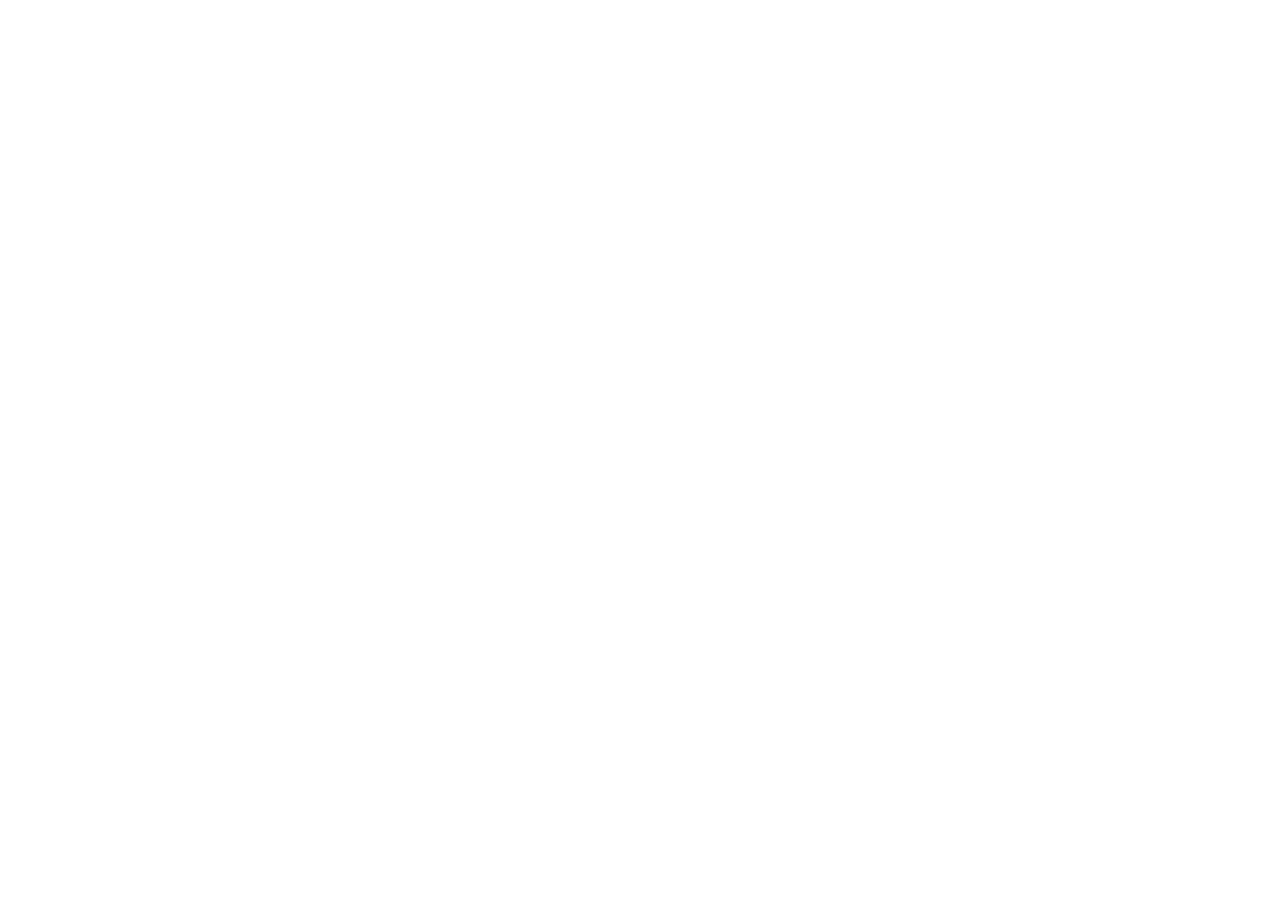
==== mod2-solution/index.html @ 7af156c2 "include css file in index and add styles" ====
<!DOCTYPE html>
<html>
    <head>
        <meta charset="utf-8">
        <title>Module 2 Assignment</title>
        <link rel="stylesheet" href="css/styles.css">
    </head>
    <body>
    </body>
</html>
---- mod2-solution/css/styles.css ----
* {
  box-sizing: border-box;
}

.row {
  width: 100%;
}

@media (min-width: 1200px) {
  .col-lg-1, .col-lg-2, .col-lg-3, .col-lg-4, .col-lg-5, .col-lg-6, .col-lg-7, .col-lg-8, .col-lg-9, .col-lg-10, .col-lg-11, .col-lg-12 {
    float: left;
    border: 1px solid green;
  }
  .col-lg-1 {
    width: 8.33%;
  }
  .col-lg-2 {
    width: 16.66%;
  }
  .col-lg-3 {
    width: 25%;
  }
  .col-lg-4 {
    width: 33.33%;
  }
  .col-lg-5 {
    width: 41.66%;
  }
  .col-lg-6 {
    width: 50%;
  }
  .col-lg-7 {
    width: 58.33%;
  }
  .col-lg-8 {
    width: 66.66%;
  }
  .col-lg-9 {
    width: 74.99%;
  }
  .col-lg-10 {
    width: 83.33%;
  }
  .col-lg-11 {
    width: 91.66%;
  }
  .col-lg-12 {
    width: 100%;
  }
}
/********** Medium devices only **********/
@media (min-width: 950px) and (max-width: 1199px) {
  .col-md-1, .col-md-2, .col-md-3, .col-md-4, .col-md-5, .col-md-6, .col-md-7, .col-md-8, .col-md-9, .col-md-10, .col-md-11, .col-md-12 {
    float: left;
    border: 1px solid green;
  }
  .col-md-1 {
    width: 8.33%;
  }
  .col-md-2 {
    width: 16.66%;
  }
  .col-md-3 {
    width: 25%;
  }
  .col-md-4 {
    width: 33.33%;
  }
  .col-md-5 {
    width: 41.66%;
  }
  .col-md-6 {
    width: 50%;
  }
  .col-md-7 {
    width: 58.33%;
  }
  .col-md-8 {
    width: 66.66%;
  }
  .col-md-9 {
    width: 74.99%;
  }
  .col-md-10 {
    width: 83.33%;
  }
  .col-md-11 {
    width: 91.66%;
  }
  .col-md-12 {
    width: 100%;
  }
}
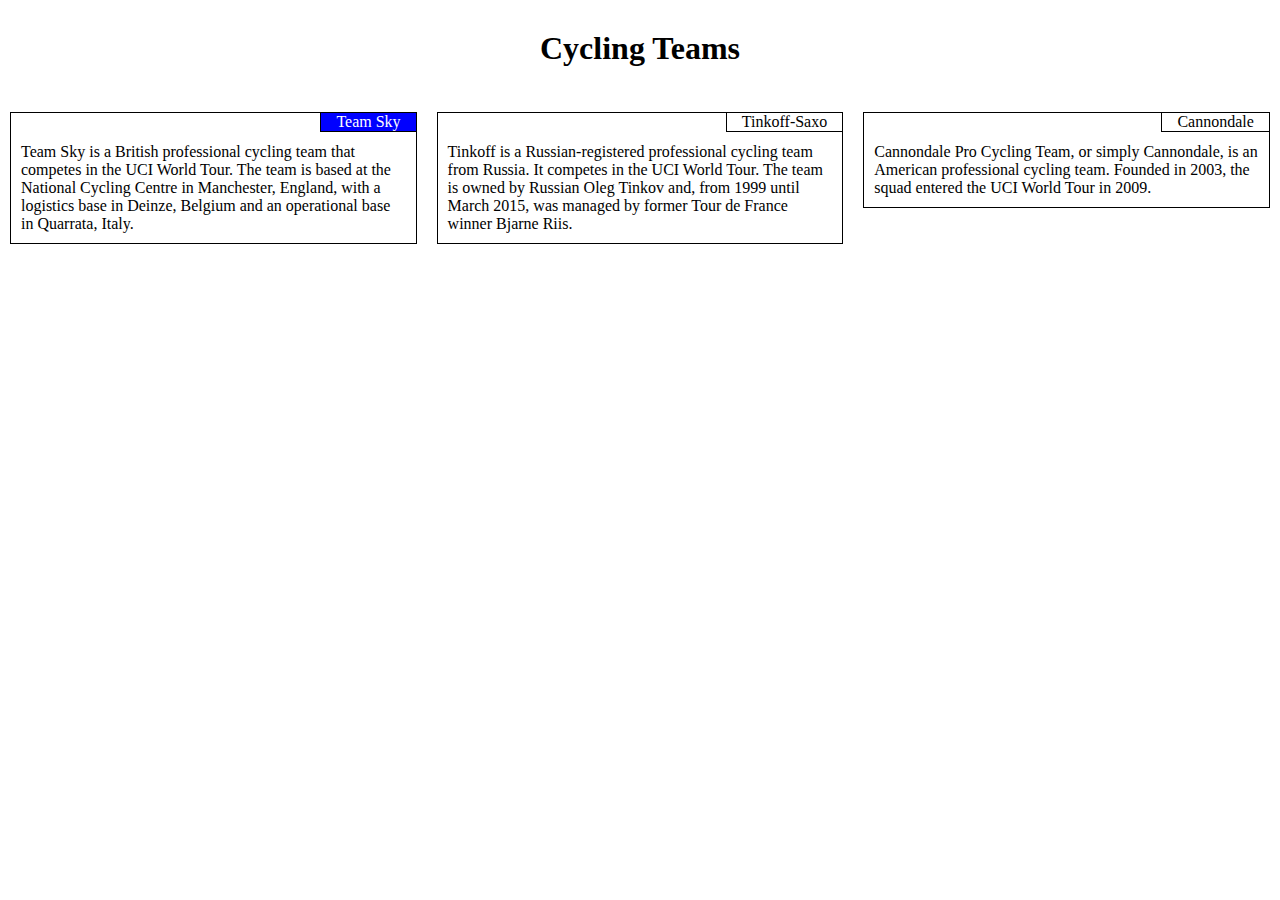
==== commit 52f27397: "add changes to styling" ====
--- a/mod2-solution/index.html
+++ b/mod2-solution/index.html
@@ -2,9 +2,40 @@
 <html>
     <head>
         <meta charset="utf-8">
-        <title>Module 2 Assignment</title>
+        <title>Cycling teams</title>
         <link rel="stylesheet" href="css/styles.css">
     </head>
     <body>
+        <h1>Cycling Teams</h1>
+        <div class="row">
+            <div class="col-lg-4 col-md-6 col-xs-12">
+                <div class="col-content">
+                    <p id="section-one-title" class="section-title">Team Sky</p>
+                    <p id="section-one-content" class="section-content">
+                        Team Sky is a British professional cycling team that competes in the UCI World Tour. 
+                        The team is based at the National Cycling Centre in Manchester, England, with a logistics base in Deinze, Belgium and an operational base in Quarrata, Italy.
+                    </p>
+                </div>
+            </div>
+            <div class="col-lg-4 col-md-6 col-xs-12">
+                <div class="col-content">
+                    <p class="section-title">Tinkoff-Saxo</p>
+                    <p class="section-content">
+                        Tinkoff is a Russian-registered professional cycling team from Russia. 
+                        It competes in the UCI World Tour. 
+                        The team is owned by Russian Oleg Tinkov and, from 1999 until March 2015, was managed by former Tour de France winner Bjarne Riis.
+                    </p>
+                </div>
+            </div>
+            <div class="col-lg-4 col-md-12 col-xs-12">
+                <div class="col-content">
+                    <p class="section-title">Cannondale</p>
+                    <p class="section-content">
+                        Cannondale Pro Cycling Team, or simply Cannondale, is an American professional cycling team. 
+                        Founded in 2003, the squad entered the UCI World Tour in 2009.
+                    </p>
+                </div>
+            </div>
+        </div>        
     </body>
 </html>
--- a/mod2-solution/css/styles.css
+++ b/mod2-solution/css/styles.css
@@ -1,93 +1,173 @@
 * {
-  box-sizing: border-box;
+    box-sizing: border-box;
+    margin: 0px;
+    padding: 0px;
+}
+
+h1 {
+    text-align: center;
+    padding-bottom: 30px;
+    padding-top: 30px;
 }
 
 .row {
-  width: 100%;
+    width: 100%;
 }
 
-@media (min-width: 1200px) {
-  .col-lg-1, .col-lg-2, .col-lg-3, .col-lg-4, .col-lg-5, .col-lg-6, .col-lg-7, .col-lg-8, .col-lg-9, .col-lg-10, .col-lg-11, .col-lg-12 {
-    float: left;
-    border: 1px solid green;
-  }
-  .col-lg-1 {
-    width: 8.33%;
-  }
-  .col-lg-2 {
-    width: 16.66%;
-  }
-  .col-lg-3 {
-    width: 25%;
-  }
-  .col-lg-4 {
-    width: 33.33%;
-  }
-  .col-lg-5 {
-    width: 41.66%;
-  }
-  .col-lg-6 {
-    width: 50%;
-  }
-  .col-lg-7 {
-    width: 58.33%;
-  }
-  .col-lg-8 {
-    width: 66.66%;
-  }
-  .col-lg-9 {
-    width: 74.99%;
-  }
-  .col-lg-10 {
-    width: 83.33%;
-  }
-  .col-lg-11 {
-    width: 91.66%;
-  }
-  .col-lg-12 {
-    width: 100%;
-  }
+.col-content {
+    position: relative;
+    margin: 10px; 
+    border: 1px solid black;
+    padding: 10px;
 }
-/********** Medium devices only **********/
-@media (min-width: 950px) and (max-width: 1199px) {
-  .col-md-1, .col-md-2, .col-md-3, .col-md-4, .col-md-5, .col-md-6, .col-md-7, .col-md-8, .col-md-9, .col-md-10, .col-md-11, .col-md-12 {
-    float: left;
-    border: 1px solid green;
-  }
-  .col-md-1 {
-    width: 8.33%;
-  }
-  .col-md-2 {
-    width: 16.66%;
-  }
-  .col-md-3 {
-    width: 25%;
-  }
-  .col-md-4 {
-    width: 33.33%;
-  }
-  .col-md-5 {
-    width: 41.66%;
-  }
-  .col-md-6 {
-    width: 50%;
-  }
-  .col-md-7 {
-    width: 58.33%;
-  }
-  .col-md-8 {
-    width: 66.66%;
-  }
-  .col-md-9 {
-    width: 74.99%;
-  }
-  .col-md-10 {
-    width: 83.33%;
-  }
-  .col-md-11 {
-    width: 91.66%;
-  }
-  .col-md-12 {
-    width: 100%;
-  }
+
+.section-title {
+    position: absolute; 
+    top: 0px; 
+    right: 0px;
+    padding-right: 15px;
+    padding-left: 15px;
+    border-bottom: 1px solid black;
+    border-left: 1px solid black;
+}
+
+.section-content {
+    margin-top: 20px;
+}
+
+#section-one-title {
+    background-color: blue;
+    color: white;
+}
+
+/********** Desktop **********/
+@media (min-width: 992px) {
+    .col-lg-1, .col-lg-2, .col-lg-3, .col-lg-4, .col-lg-5, .col-lg-6, .col-lg-7, .col-lg-8, .col-lg-9, .col-lg-10, .col-lg-11, .col-lg-12 {
+        float: left;
+        margin-top: 5px;
+    }
+    .col-lg-1 {
+        width: 8.33%;
+    }
+    .col-lg-2 {
+        width: 16.66%;
+    }
+    .col-lg-3 {
+        width: 25%;
+    }
+    .col-lg-4 {
+        width: 33.33%;
+    }
+    .col-lg-5 {
+        width: 41.66%;
+    }
+    .col-lg-6 {
+        width: 50%;
+    }
+    .col-lg-7 {
+        width: 58.33%;
+    }
+    .col-lg-8 {
+        width: 66.66%;
+    }
+    .col-lg-9 {
+        width: 74.99%;
+    }
+    .col-lg-10 {
+        width: 83.33%;
+    }
+    .col-lg-11 {
+        width: 91.66%;
+    }
+    .col-lg-12 {
+        width: 100%;
+    }
+}
+
+/********** Tablet **********/
+@media (min-width: 768px) and (max-width: 991px) {
+    .col-md-1, .col-md-2, .col-md-3, .col-md-4, .col-md-5, .col-md-6, .col-md-7, .col-md-8, .col-md-9, .col-md-10, .col-md-11, .col-md-12 {
+        float: left;
+        margin-top: 5px;
+    }
+    .col-md-1 {
+        width: 8.33%;
+    }
+    .col-md-2 {
+        width: 16.66%;
+    }
+    .col-md-3 {
+        width: 25%;
+    }
+    .col-md-4 {
+        width: 33.33%;
+    }
+    .col-md-5 {
+        width: 41.66%;
+    }
+    .col-md-6 {
+        width: 50%;
+    }
+    .col-md-7 {
+        width: 58.33%;
+    }
+    .col-md-8 {
+        width: 66.66%;
+    }
+    .col-md-9 {
+        width: 74.99%;
+    }
+    .col-md-10 {
+        width: 83.33%;
+    }
+    .col-md-11 {
+        width: 91.66%;
+    }
+    .col-md-12 {
+        width: 100%;
+    }
+}
+
+/********** Mobile **********/
+@media (max-width: 767px) {
+    .col-xs-1, .col-xs-2, .col-xs-3, .col-xs-4, .col-xs-5, .col-xs-6, .col-xs-7, .col-xs-8, .col-xs-9, .col-xs-10, .col-xs-11, .col-xs-12 {
+        float: left;
+        margin-top: 5px;
+    }
+    .col-xs-1 {
+        width: 8.33%;
+    }
+    .col-xs-2 {
+        width: 16.66%;
+    }
+    .col-xs-3 {
+        width: 25%;
+    }
+    .col-xs-4 {
+        width: 33.33%;
+    }
+    .col-xs-5 {
+        width: 41.66%;
+    }
+    .col-xs-6 {
+        width: 50%;
+    }
+    .col-xs-7 {
+        width: 58.33%;
+    }
+    .col-xs-8 {
+        width: 66.66%;
+    }
+    .col-xs-9 {
+        width: 74.99%;
+    }
+    .col-xs-10 {
+        width: 83.33%;
+    }
+    .col-xs-11 {
+        width: 91.66%;
+    }
+    .col-xs-12 {
+        width: 100%;
+    }    
 }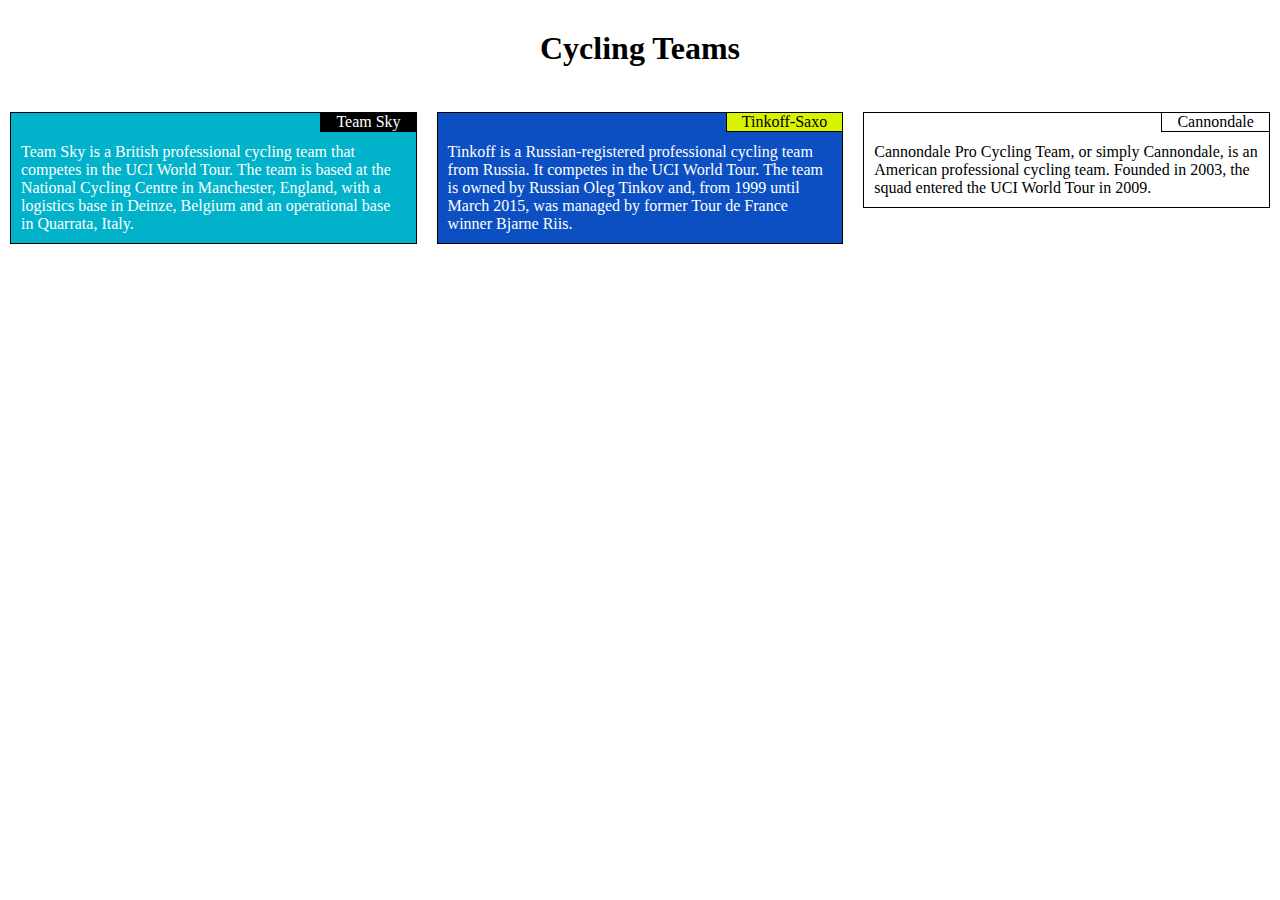
==== commit e1c5d996: "add viewport and color to sections" ====
--- a/mod2-solution/index.html
+++ b/mod2-solution/index.html
@@ -2,6 +2,7 @@
 <html>
     <head>
         <meta charset="utf-8">
+        <meta name="viewport" content="width=device-width, initial-scale=1"> 
         <title>Cycling teams</title>
         <link rel="stylesheet" href="css/styles.css">
     </head>
@@ -9,17 +10,17 @@
         <h1>Cycling Teams</h1>
         <div class="row">
             <div class="col-lg-4 col-md-6 col-xs-12">
-                <div class="col-content">
+                <div id="section-one-content" class="col-content">
                     <p id="section-one-title" class="section-title">Team Sky</p>
-                    <p id="section-one-content" class="section-content">
+                    <p class="section-content">
                         Team Sky is a British professional cycling team that competes in the UCI World Tour. 
                         The team is based at the National Cycling Centre in Manchester, England, with a logistics base in Deinze, Belgium and an operational base in Quarrata, Italy.
                     </p>
                 </div>
             </div>
             <div class="col-lg-4 col-md-6 col-xs-12">
-                <div class="col-content">
-                    <p class="section-title">Tinkoff-Saxo</p>
+                <div id="section-two-content" class="col-content">
+                    <p id="section-two-title" class="section-title">Tinkoff-Saxo</p>
                     <p class="section-content">
                         Tinkoff is a Russian-registered professional cycling team from Russia. 
                         It competes in the UCI World Tour. 
--- a/mod2-solution/css/styles.css
+++ b/mod2-solution/css/styles.css
@@ -36,7 +36,22 @@
 }
 
 #section-one-title {
-    background-color: blue;
+    background-color: black;
+    color: white;
+}
+
+#section-two-title {
+    background-color: #D7F300;
+    color: black;
+}
+
+#section-one-content {
+    background-color: #00B2CA;
+    color: white;
+}
+
+#section-two-content {
+    background-color: #0C4FC2;
     color: white;
 }
 
